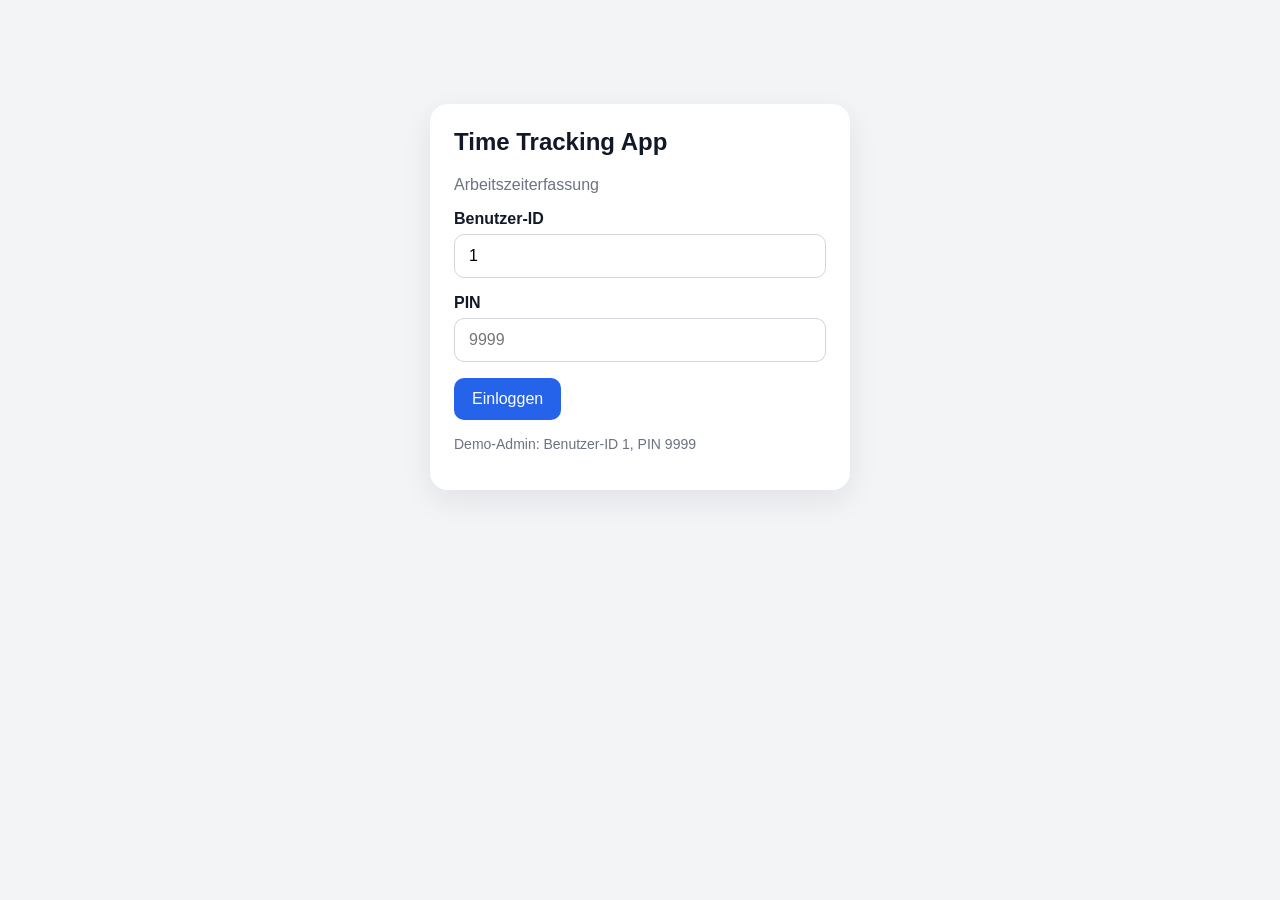
==== frontend/index.html @ 3e0a6cb8 "Add PIN change workflow in backend and frontend" ====
<!DOCTYPE html>
<html lang="de">
<head>
    <meta charset="UTF-8" />
    <meta name="viewport" content="width=device-width, initial-scale=1.0" />
    <title>Time Tracking App</title>
    <link rel="stylesheet" href="styles.css" />
</head>
<body>
    <main class="app-shell">
        <section id="login-view" class="card login-card">
            <h1>Time Tracking App</h1>
            <p class="subtitle">Arbeitszeiterfassung</p>

            <label for="user-id-input">Benutzer-ID</label>
            <input id="user-id-input" type="number" value="1" />

            <label for="pin-input">PIN</label>
            <input id="pin-input" type="password" placeholder="9999" />

            <button id="login-button">Einloggen</button>

            <p id="login-error" class="error-message"></p>
            <p class="hint">Demo-Admin: Benutzer-ID 1, PIN 9999</p>
        </section>

        <section id="change-pin-view" class="card login-card hidden">
            <h1 id="change-pin-title">PIN ändern</h1>
            <p id="change-pin-description" class="subtitle">
                Bitte ändere deinen PIN.
            </p>

            <label for="current-pin-input">Aktueller PIN</label>
            <input id="current-pin-input" type="password" maxlength="4" />

            <label for="new-pin-input">Neuer PIN</label>
            <input id="new-pin-input" type="password" maxlength="4" />

            <label for="confirm-pin-input">Neuen PIN bestätigen</label>
            <input id="confirm-pin-input" type="password" maxlength="4" />

            <div class="button-group">
                <button id="change-pin-button">PIN speichern</button>
                <button id="cancel-change-pin-button" class="secondary-button">Abbrechen</button>
            </div>

            <p id="change-pin-error" class="error-message"></p>
        </section>

        <section id="dashboard-view" class="hidden">
            <header class="topbar">
                <div>
                    <h1>Dashboard</h1>
                    <p id="user-info" class="subtitle"></p>
                </div>

                <div class="button-group">
                    <button id="open-change-pin-button" class="secondary-button">PIN ändern</button>
                    <button id="logout-button" class="secondary-button">Logout</button>
                </div>
            </header>

            <section class="grid">
                <article class="card">
                    <h2>Status</h2>
                    <p id="status-text" class="status-text">Nicht eingestempelt</p>
                    <p>Tagespause: <strong id="daily-break-minutes">0</strong> Minuten</p>

                    <div class="button-group">
                        <button id="clock-in-button">Einstempeln</button>
                        <button id="break-start-button" class="secondary-button">Pause beginnen</button>
                        <button id="break-end-button" class="secondary-button">Pause beenden</button>
                        <button id="clock-out-button" class="danger-button">Ausstempeln</button>
                    </div>

                    <p id="action-message" class="message"></p>
                </article>

                <article class="card">
                    <h2>Monatsbericht</h2>

                    <div class="form-row">
                        <label for="report-year-input">Jahr</label>
                        <input id="report-year-input" type="number" />
                    </div>

                    <div class="form-row">
                        <label for="report-month-input">Monat</label>
                        <input id="report-month-input" type="number" min="1" max="12" />
                    </div>

                    <div class="form-row">
                        <label for="expected-minutes-input">Soll-Minuten</label>
                        <input id="expected-minutes-input" type="number" value="480" />
                    </div>

                    <button id="load-report-button">Monatsbericht laden</button>
                </article>
            </section>

            <section class="card">
                <h2>Bericht</h2>
                <pre id="report-output" class="report-box">Noch kein Bericht geladen.</pre>
            </section>

            <section class="card">
                <div class="section-header">
                    <h2>Audit-Log</h2>
                    <button id="load-audit-log-button" class="secondary-button">Audit-Log laden</button>
                </div>
                <ul id="audit-log-list" class="audit-log-list"></ul>
                <p id="audit-log-message" class="message"></p>
            </section>
        </section>
    </main>

    <script src="app.js"></script>
</body>
</html>
---- frontend/styles.css ----
* {
    box-sizing: border-box;
}

body {
    margin: 0;
    font-family: Arial, sans-serif;
    background: #f3f4f6;
    color: #111827;
}

.app-shell {
    width: min(1100px, 100%);
    margin: 0 auto;
    padding: 24px;
}

.hidden {
    display: none;
}

.card {
    background: #ffffff;
    border-radius: 18px;
    padding: 24px;
    margin-bottom: 20px;
    box-shadow: 0 10px 30px rgba(15, 23, 42, 0.08);
}

.login-card {
    max-width: 420px;
    margin: 80px auto;
}

.topbar {
    display: flex;
    justify-content: space-between;
    align-items: center;
    margin-bottom: 20px;
}

h1,
h2 {
    margin-top: 0;
}

.subtitle {
    color: #6b7280;
}

label {
    display: block;
    margin-bottom: 6px;
    font-weight: bold;
}

input {
    width: 100%;
    padding: 12px 14px;
    margin-bottom: 16px;
    border: 1px solid #d1d5db;
    border-radius: 10px;
    font-size: 16px;
}

button {
    border: none;
    border-radius: 10px;
    padding: 12px 18px;
    background: #2563eb;
    color: white;
    font-size: 16px;
    cursor: pointer;
}

button:hover {
    opacity: 0.92;
}

.secondary-button {
    background: #4b5563;
}

.danger-button {
    background: #dc2626;
}

.button-group {
    display: flex;
    gap: 12px;
    flex-wrap: wrap;
}

.grid {
    display: grid;
    grid-template-columns: 1fr 1fr;
    gap: 20px;
}

.status-text {
    font-size: 24px;
    font-weight: bold;
}

.report-box {
    white-space: pre-wrap;
    background: #f9fafb;
    border: 1px solid #e5e7eb;
    border-radius: 12px;
    padding: 16px;
    min-height: 220px;
    overflow-x: auto;
}

.audit-log-list {
    padding-left: 20px;
}

.audit-log-list li {
    margin-bottom: 10px;
}

.error-message {
    color: #dc2626;
    font-weight: bold;
}

.message {
    color: #374151;
    margin-top: 16px;
}

.hint {
    color: #6b7280;
    font-size: 14px;
}

.section-header {
    display: flex;
    justify-content: space-between;
    align-items: center;
    gap: 16px;
}

.form-row {
    margin-bottom: 4px;
}

@media (max-width: 760px) {
    .grid {
        grid-template-columns: 1fr;
    }

    .topbar {
        align-items: flex-start;
        flex-direction: column;
        gap: 12px;
    }

    button {
        width: 100%;
    }

    .section-header {
        align-items: flex-start;
        flex-direction: column;
    }
}
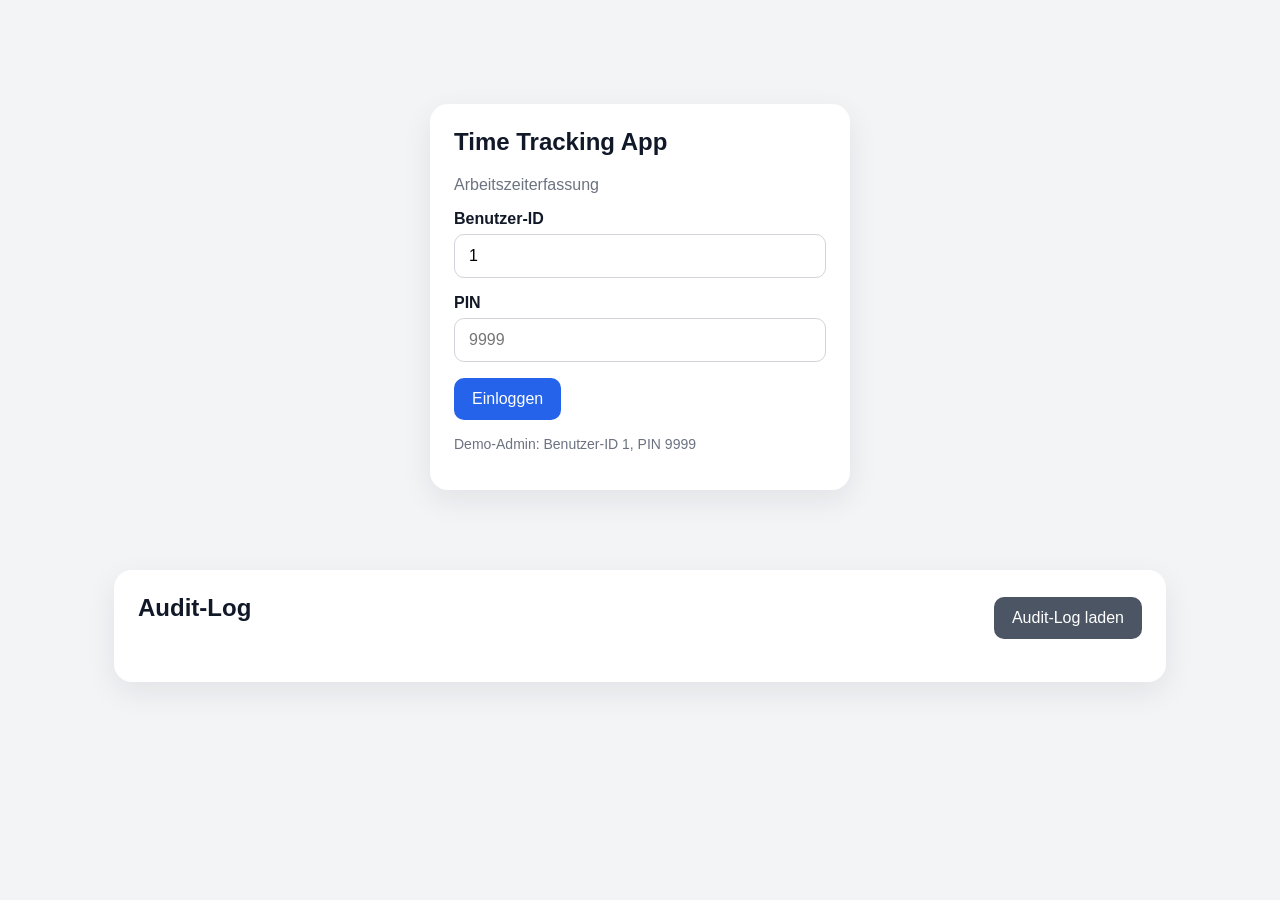
==== commit 88c52b5d: "Add success modal for user creation" ====
--- a/frontend/index.html
+++ b/frontend/index.html
@@ -49,7 +49,14 @@
 
         <section id="dashboard-view" class="hidden">
             <header class="topbar">
-                <div>
+		<nav id="management-menu" class="management-menu hidden">
+			<button id="show-dashboard-button" class="secondary-button">Dashboard</button>
+			<button id="show-users-button" class="secondary-button">Benutzerverwaltung</button>
+			<button id="show-create-user-button" class="secondary-button">Mitarbeiter anlegen</button>
+			<button id="show-reports-button" class="secondary-button">Berichte</button>
+		</nav>
+                
+		<div>
                     <h1>Dashboard</h1>
                     <p id="user-info" class="subtitle"></p>
                 </div>
@@ -66,6 +73,8 @@
                     <p id="status-text" class="status-text">Nicht eingestempelt</p>
                     <p>Tagespause: <strong id="daily-break-minutes">0</strong> Minuten</p>
 
+		<section id="main-dashboard-page">
+
                     <div class="button-group">
                         <button id="clock-in-button">Einstempeln</button>
                         <button id="break-start-button" class="secondary-button">Pause beginnen</button>
@@ -102,6 +111,96 @@
                 <h2>Bericht</h2>
                 <pre id="report-output" class="report-box">Noch kein Bericht geladen.</pre>
             </section>
+	
+	</section>
+
+<section id="users-page" class="card hidden">
+    <div class="section-header">
+        <h2>Benutzerverwaltung</h2>
+        <button id="load-users-button" class="secondary-button">Benutzer laden</button>
+    </div>
+
+    <p class="form-hint">
+        Die Benutzerliste wird erst nach Klick auf „Benutzer laden“ angezeigt.
+    </p>
+
+    <div id="users-table-wrapper" class="table-wrapper hidden">
+        <table class="users-table">
+            <thead>
+                <tr>
+                    <th>Personal-ID</th>
+                    <th>Name</th>
+                    <th>Rolle</th>
+                    <th>Abteilung</th>
+                    <th>E-Mail</th>
+                    <th>Status</th>
+                    <th>PIN-Wechsel</th>
+                    <th>Aktion</th>
+                </tr>
+            </thead>
+            <tbody id="users-table-body"></tbody>
+        </table>
+    </div>
+
+    <p id="users-message" class="message"></p>
+</section>
+
+<section id="create-user-page" class="card hidden">
+    <h2>Mitarbeiter anlegen</h2>
+
+    <label for="new-user-id-input">Personal-ID</label>
+    <input id="new-user-id-input" type="text" inputmode="numeric" readonly />
+    <p class="form-hint">Die nächste freie Personal-ID wird automatisch vergeben.</p>
+
+    <label for="new-user-first-name-input">Vorname</label>
+    <input id="new-user-first-name-input" type="text" />
+
+    <label for="new-user-last-name-input">Nachname</label>
+    <input id="new-user-last-name-input" type="text" />
+
+    <label for="new-user-pin-input">Start-PIN</label>
+    <input id="new-user-pin-input" type="password" maxlength="4" />
+
+    <label for="new-user-role-select">Rolle</label>
+    <select id="new-user-role-select">
+        <option value="employee">Mitarbeiter</option>
+        <option value="apprentice">Auszubildender</option>
+        <option value="department_manager">Abteilungsleiter</option>
+        <option value="executive">Geschäftsführung</option>
+        <option value="admin">Administrator</option>
+    </select>
+
+    <label for="new-user-department-input">Abteilung</label>
+    <input id="new-user-department-input" type="text" placeholder="z. B. Verkauf" />
+
+    <label for="new-user-email-input">E-Mail</label>
+    <input id="new-user-email-input" type="email" />
+
+    <label for="new-user-phone-input">Telefonnummer</label>
+    <input id="new-user-phone-input" type="tel" />
+
+    <label for="new-user-street-input">Straße und Hausnummer</label>
+    <input id="new-user-street-input" type="text" />
+
+    <label for="new-user-postal-code-input">PLZ</label>
+    <input id="new-user-postal-code-input" type="text" />
+
+    <label for="new-user-city-input">Ort</label>
+    <input id="new-user-city-input" type="text" />
+
+    <label for="new-user-country-input">Land</label>
+    <input id="new-user-country-input" type="text" value="Deutschland" />
+
+    <button id="create-user-button">Benutzer anlegen</button>
+    <p id="create-user-message" class="message"></p>
+</section>
+
+<section id="reports-page" class="card hidden">
+    <h2>Berichte</h2>
+    <p class="form-hint">
+        Hier werden später Wochenberichte, Monatsberichte und Exporte angezeigt.
+    </p>
+</section>
 
             <section class="card">
                 <div class="section-header">
@@ -114,6 +213,14 @@
         </section>
     </main>
 
+<div id="success-modal" class="modal-overlay hidden">
+    <div class="modal-card">
+        <h2>Benutzer erfolgreich angelegt</h2>
+        <p id="success-modal-message"></p>
+        <button id="success-modal-continue-button">Weiter</button>
+    </div>
+</div>
+
     <script src="app.js"></script>
 </body>
 </html>
--- a/frontend/styles.css
+++ b/frontend/styles.css
@@ -166,3 +166,169 @@
         flex-direction: column;
     }
 }
+
+.table-wrapper {
+    overflow-x: auto;
+    margin-top: 12px;
+}
+
+.users-table {
+    width: 100%;
+    border-collapse: collapse;
+    background: white;
+    border-radius: 10px;
+    overflow: hidden;
+    font-size: 15px;
+}
+
+.users-table thead {
+    background: #f3f4f6;
+}
+
+.users-table th,
+.users-table td {
+    text-align: left;
+    padding: 12px 14px;
+    border-bottom: 1px solid #e5e7eb;
+    vertical-align: top;
+}
+
+.users-table th {
+    font-weight: 600;
+    color: #111827;
+}
+
+.users-table tbody tr:hover {
+    background: #f9fafb;
+}
+
+.users-table tbody tr:last-child td {
+    border-bottom: none;
+}
+
+.form-hint {
+    font-size: 14px;
+    color: #6b7280;
+    margin-top: -8px;
+    margin-bottom: 14px;
+}
+
+.message.error {
+    color: #b91c1c;
+}
+
+.message.success {
+    color: #166534;
+}
+
+input[readonly] {
+    background: #f9fafb;
+    color: #374151;
+    cursor: not-allowed;
+}
+
+.users-table button {
+    padding: 8px 12px;
+    font-size: 14px;
+    white-space: nowrap;
+}
+
+.management-menu {
+    display: flex;
+    gap: 12px;
+    flex-wrap: wrap;
+    margin-bottom: 20px;
+}
+
+.management-menu.hidden {
+    display: none;
+}
+
+.table-wrapper {
+    overflow-x: auto;
+    margin-top: 12px;
+}
+
+.users-table {
+    width: 100%;
+    border-collapse: collapse;
+    background: white;
+    border-radius: 10px;
+    overflow: hidden;
+    font-size: 15px;
+}
+
+.users-table thead {
+    background: #f3f4f6;
+}
+
+.users-table th,
+.users-table td {
+    text-align: left;
+    padding: 12px 14px;
+    border-bottom: 1px solid #e5e7eb;
+    vertical-align: top;
+}
+
+.users-table th {
+    font-weight: 600;
+}
+
+.users-table tbody tr:hover {
+    background: #f9fafb;
+}
+
+.form-hint {
+    font-size: 14px;
+    color: #6b7280;
+    margin-top: -8px;
+    margin-bottom: 14px;
+}
+
+.message.error {
+    color: #b91c1c;
+}
+
+.message.success {
+    color: #166534;
+}
+
+input[readonly] {
+    background: #f9fafb;
+    color: #374151;
+    cursor: not-allowed;
+}
+
+.modal-overlay {
+    position: fixed;
+    inset: 0;
+    background: rgba(17, 24, 39, 0.55);
+    display: flex;
+    align-items: center;
+    justify-content: center;
+    padding: 24px;
+    z-index: 1000;
+}
+
+.modal-overlay.hidden {
+    display: none;
+}
+
+.modal-card {
+    width: min(420px, 100%);
+    background: white;
+    border-radius: 18px;
+    padding: 28px;
+    box-shadow: 0 20px 50px rgba(15, 23, 42, 0.25);
+    text-align: center;
+}
+
+.modal-card h2 {
+    margin-top: 0;
+    margin-bottom: 12px;
+}
+
+.modal-card p {
+    margin-bottom: 24px;
+    line-height: 1.5;
+}
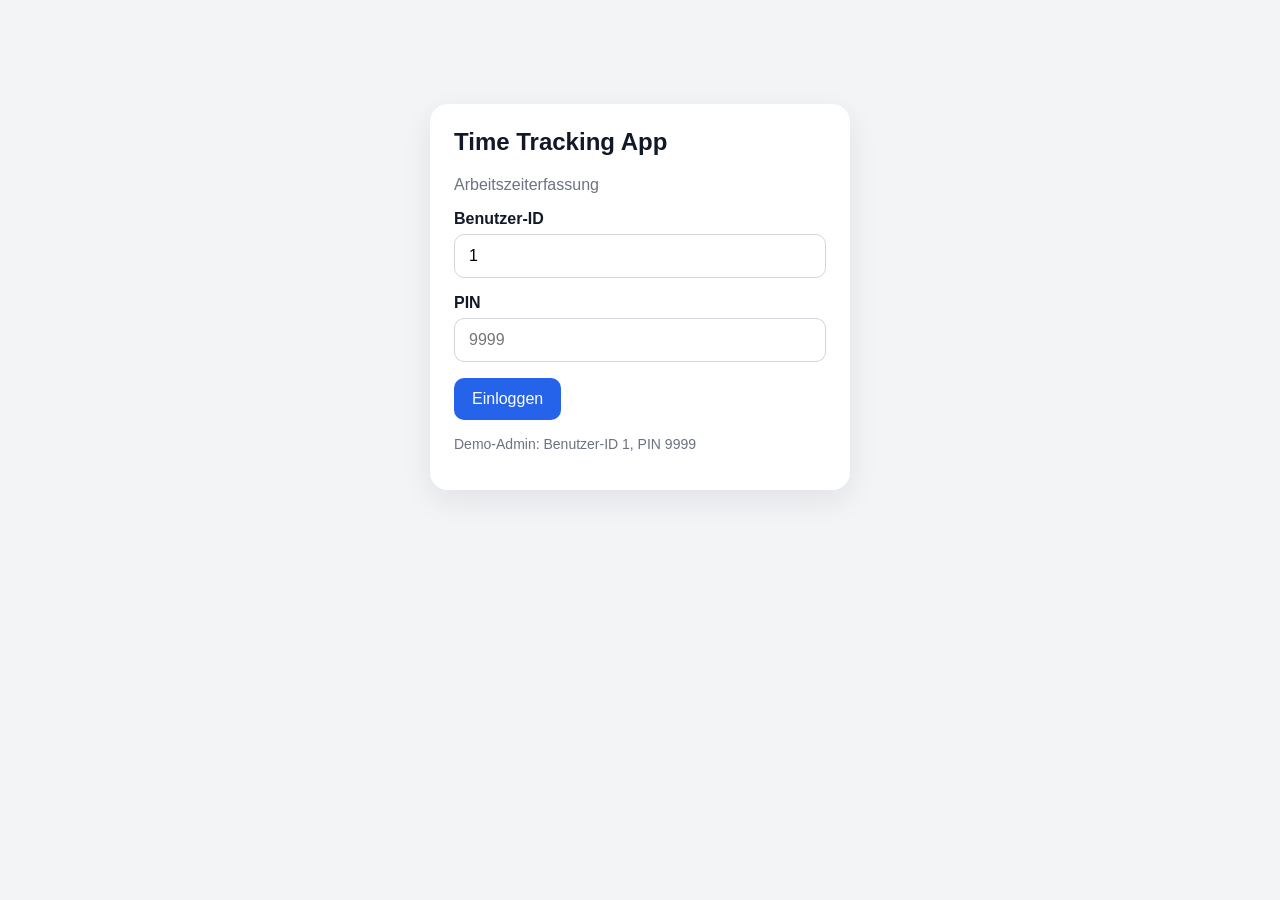
==== commit 25926aa3: "Hide dashboard sections before login" ====
--- a/frontend/index.html
+++ b/frontend/index.html
@@ -112,10 +112,10 @@
                 <pre id="report-output" class="report-box">Noch kein Bericht geladen.</pre>
             </section>
 	
-	</section>
-
-<section id="users-page" class="card hidden">
-    <div class="section-header">
+	
+
+	<section id="users-page" class="card hidden">
+    	<div class="section-header">
         <h2>Benutzerverwaltung</h2>
         <button id="load-users-button" class="secondary-button">Benutzer laden</button>
     </div>
@@ -212,6 +212,7 @@
             </section>
         </section>
     </main>
+</section>
 
 <div id="success-modal" class="modal-overlay hidden">
     <div class="modal-card">
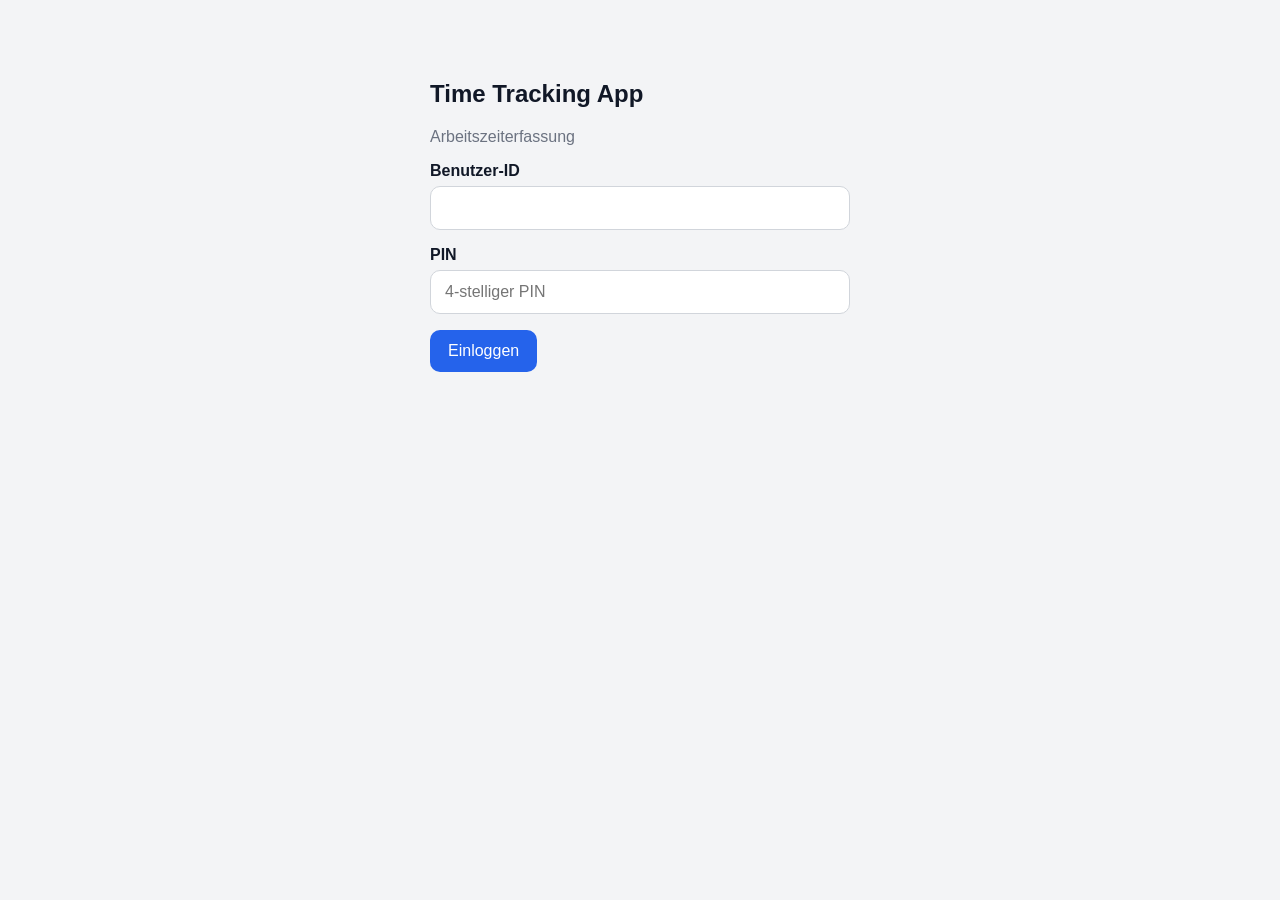
==== commit 60e00f4d: "Require fresh login and improve PIN field behavior" ====
--- a/frontend/index.html
+++ b/frontend/index.html
@@ -3,225 +3,31 @@
 <head>
     <meta charset="UTF-8" />
     <meta name="viewport" content="width=device-width, initial-scale=1.0" />
-    <title>Time Tracking App</title>
+    <title>Login | Time Tracking App</title>
     <link rel="stylesheet" href="styles.css" />
 </head>
 <body>
-    <main class="app-shell">
-        <section id="login-view" class="card login-card">
+    <main class="login-page">
+        <section class="login-card">
             <h1>Time Tracking App</h1>
             <p class="subtitle">Arbeitszeiterfassung</p>
 
-            <label for="user-id-input">Benutzer-ID</label>
-            <input id="user-id-input" type="number" value="1" />
+            <form id="login-form">
+                <label for="user-id-input">Benutzer-ID</label>
+                <input id="user-id-input" type="number" min="1" autocomplete="off" />
 
-            <label for="pin-input">PIN</label>
-            <input id="pin-input" type="password" placeholder="9999" />
+                <label for="pin-input">PIN</label>
+                <input id="pin-input" type="password" maxlength="4" placeholder="PIN" autocomplete="off" />
 
-            <button id="login-button">Einloggen</button>
+                <button id="login-button" type="submit">Einloggen</button>
+            </form>
 
-            <p id="login-error" class="error-message"></p>
-            <p class="hint">Demo-Admin: Benutzer-ID 1, PIN 9999</p>
-        </section>
-
-        <section id="change-pin-view" class="card login-card hidden">
-            <h1 id="change-pin-title">PIN ändern</h1>
-            <p id="change-pin-description" class="subtitle">
-                Bitte ändere deinen PIN.
-            </p>
-
-            <label for="current-pin-input">Aktueller PIN</label>
-            <input id="current-pin-input" type="password" maxlength="4" />
-
-            <label for="new-pin-input">Neuer PIN</label>
-            <input id="new-pin-input" type="password" maxlength="4" />
-
-            <label for="confirm-pin-input">Neuen PIN bestätigen</label>
-            <input id="confirm-pin-input" type="password" maxlength="4" />
-
-            <div class="button-group">
-                <button id="change-pin-button">PIN speichern</button>
-                <button id="cancel-change-pin-button" class="secondary-button">Abbrechen</button>
-            </div>
-
-            <p id="change-pin-error" class="error-message"></p>
-        </section>
-
-        <section id="dashboard-view" class="hidden">
-            <header class="topbar">
-		<nav id="management-menu" class="management-menu hidden">
-			<button id="show-dashboard-button" class="secondary-button">Dashboard</button>
-			<button id="show-users-button" class="secondary-button">Benutzerverwaltung</button>
-			<button id="show-create-user-button" class="secondary-button">Mitarbeiter anlegen</button>
-			<button id="show-reports-button" class="secondary-button">Berichte</button>
-		</nav>
-                
-		<div>
-                    <h1>Dashboard</h1>
-                    <p id="user-info" class="subtitle"></p>
-                </div>
-
-                <div class="button-group">
-                    <button id="open-change-pin-button" class="secondary-button">PIN ändern</button>
-                    <button id="logout-button" class="secondary-button">Logout</button>
-                </div>
-            </header>
-
-            <section class="grid">
-                <article class="card">
-                    <h2>Status</h2>
-                    <p id="status-text" class="status-text">Nicht eingestempelt</p>
-                    <p>Tagespause: <strong id="daily-break-minutes">0</strong> Minuten</p>
-
-		<section id="main-dashboard-page">
-
-                    <div class="button-group">
-                        <button id="clock-in-button">Einstempeln</button>
-                        <button id="break-start-button" class="secondary-button">Pause beginnen</button>
-                        <button id="break-end-button" class="secondary-button">Pause beenden</button>
-                        <button id="clock-out-button" class="danger-button">Ausstempeln</button>
-                    </div>
-
-                    <p id="action-message" class="message"></p>
-                </article>
-
-                <article class="card">
-                    <h2>Monatsbericht</h2>
-
-                    <div class="form-row">
-                        <label for="report-year-input">Jahr</label>
-                        <input id="report-year-input" type="number" />
-                    </div>
-
-                    <div class="form-row">
-                        <label for="report-month-input">Monat</label>
-                        <input id="report-month-input" type="number" min="1" max="12" />
-                    </div>
-
-                    <div class="form-row">
-                        <label for="expected-minutes-input">Soll-Minuten</label>
-                        <input id="expected-minutes-input" type="number" value="480" />
-                    </div>
-
-                    <button id="load-report-button">Monatsbericht laden</button>
-                </article>
-            </section>
-
-            <section class="card">
-                <h2>Bericht</h2>
-                <pre id="report-output" class="report-box">Noch kein Bericht geladen.</pre>
-            </section>
-	
-	
-
-	<section id="users-page" class="card hidden">
-    	<div class="section-header">
-        <h2>Benutzerverwaltung</h2>
-        <button id="load-users-button" class="secondary-button">Benutzer laden</button>
-    </div>
-
-    <p class="form-hint">
-        Die Benutzerliste wird erst nach Klick auf „Benutzer laden“ angezeigt.
-    </p>
-
-    <div id="users-table-wrapper" class="table-wrapper hidden">
-        <table class="users-table">
-            <thead>
-                <tr>
-                    <th>Personal-ID</th>
-                    <th>Name</th>
-                    <th>Rolle</th>
-                    <th>Abteilung</th>
-                    <th>E-Mail</th>
-                    <th>Status</th>
-                    <th>PIN-Wechsel</th>
-                    <th>Aktion</th>
-                </tr>
-            </thead>
-            <tbody id="users-table-body"></tbody>
-        </table>
-    </div>
-
-    <p id="users-message" class="message"></p>
-</section>
-
-<section id="create-user-page" class="card hidden">
-    <h2>Mitarbeiter anlegen</h2>
-
-    <label for="new-user-id-input">Personal-ID</label>
-    <input id="new-user-id-input" type="text" inputmode="numeric" readonly />
-    <p class="form-hint">Die nächste freie Personal-ID wird automatisch vergeben.</p>
-
-    <label for="new-user-first-name-input">Vorname</label>
-    <input id="new-user-first-name-input" type="text" />
-
-    <label for="new-user-last-name-input">Nachname</label>
-    <input id="new-user-last-name-input" type="text" />
-
-    <label for="new-user-pin-input">Start-PIN</label>
-    <input id="new-user-pin-input" type="password" maxlength="4" />
-
-    <label for="new-user-role-select">Rolle</label>
-    <select id="new-user-role-select">
-        <option value="employee">Mitarbeiter</option>
-        <option value="apprentice">Auszubildender</option>
-        <option value="department_manager">Abteilungsleiter</option>
-        <option value="executive">Geschäftsführung</option>
-        <option value="admin">Administrator</option>
-    </select>
-
-    <label for="new-user-department-input">Abteilung</label>
-    <input id="new-user-department-input" type="text" placeholder="z. B. Verkauf" />
-
-    <label for="new-user-email-input">E-Mail</label>
-    <input id="new-user-email-input" type="email" />
-
-    <label for="new-user-phone-input">Telefonnummer</label>
-    <input id="new-user-phone-input" type="tel" />
-
-    <label for="new-user-street-input">Straße und Hausnummer</label>
-    <input id="new-user-street-input" type="text" />
-
-    <label for="new-user-postal-code-input">PLZ</label>
-    <input id="new-user-postal-code-input" type="text" />
-
-    <label for="new-user-city-input">Ort</label>
-    <input id="new-user-city-input" type="text" />
-
-    <label for="new-user-country-input">Land</label>
-    <input id="new-user-country-input" type="text" value="Deutschland" />
-
-    <button id="create-user-button">Benutzer anlegen</button>
-    <p id="create-user-message" class="message"></p>
-</section>
-
-<section id="reports-page" class="card hidden">
-    <h2>Berichte</h2>
-    <p class="form-hint">
-        Hier werden später Wochenberichte, Monatsberichte und Exporte angezeigt.
-    </p>
-</section>
-
-            <section class="card">
-                <div class="section-header">
-                    <h2>Audit-Log</h2>
-                    <button id="load-audit-log-button" class="secondary-button">Audit-Log laden</button>
-                </div>
-                <ul id="audit-log-list" class="audit-log-list"></ul>
-                <p id="audit-log-message" class="message"></p>
-            </section>
+            <p id="login-message" class="message"></p>
         </section>
     </main>
-</section>
 
-<div id="success-modal" class="modal-overlay hidden">
-    <div class="modal-card">
-        <h2>Benutzer erfolgreich angelegt</h2>
-        <p id="success-modal-message"></p>
-        <button id="success-modal-continue-button">Weiter</button>
-    </div>
-</div>
-
-    <script src="app.js"></script>
+    <script src="js/apiClient.js"></script>
+    <script src="js/utils.js"></script>
+    <script src="js/login.js"></script>
 </body>
 </html>
--- a/frontend/styles.css
+++ b/frontend/styles.css
@@ -332,3 +332,109 @@
     margin-bottom: 24px;
     line-height: 1.5;
 }
+
+.page-header {
+    display: flex;
+    justify-content: space-between;
+    align-items: flex-start;
+    gap: 16px;
+    margin-bottom: 20px;
+}
+
+.management-nav {
+    display: flex;
+    gap: 10px;
+    flex-wrap: wrap;
+    margin-bottom: 20px;
+}
+
+.management-nav a {
+    display: inline-block;
+    text-decoration: none;
+    color: white;
+    background: #4b5563;
+    padding: 12px 16px;
+    border-radius: 10px;
+}
+
+.management-nav a.active {
+    background: #2563eb;
+}
+
+.page-container {
+    width: min(1200px, 100%);
+    margin: 0 auto;
+    padding: 24px;
+}
+
+.table-actions {
+    display: flex;
+    gap: 8px;
+    flex-wrap: wrap;
+}
+
+.table-actions button {
+    padding: 8px 12px;
+    font-size: 14px;
+    white-space: nowrap;
+}
+
+.secondary-link {
+    display: inline-block;
+    text-decoration: none;
+    background: #4b5563;
+    color: white;
+    padding: 12px 16px;
+    border-radius: 10px;
+}
+
+body.auth-locked {
+    visibility: hidden;
+}
+
+body.auth-ready {
+    visibility: visible;
+}
+
+.profile-fields {
+    display: grid;
+    gap: 14px;
+}
+
+.profile-row {
+    display: grid;
+    grid-template-columns: 180px 1fr auto auto;
+    gap: 12px;
+    align-items: center;
+    padding: 12px 0;
+    border-bottom: 1px solid #e5e7eb;
+}
+
+.profile-row:last-child {
+    border-bottom: none;
+}
+
+.profile-label {
+    font-weight: 600;
+}
+
+.profile-value {
+    color: #111827;
+}
+
+.profile-row input {
+    margin-bottom: 0;
+}
+
+.profile-row .hidden {
+    display: none;
+}
+
+.secondary-link {
+    display: inline-block;
+    text-decoration: none;
+    background: #4b5563;
+    color: white;
+    padding: 12px 16px;
+    border-radius: 10px;
+}
